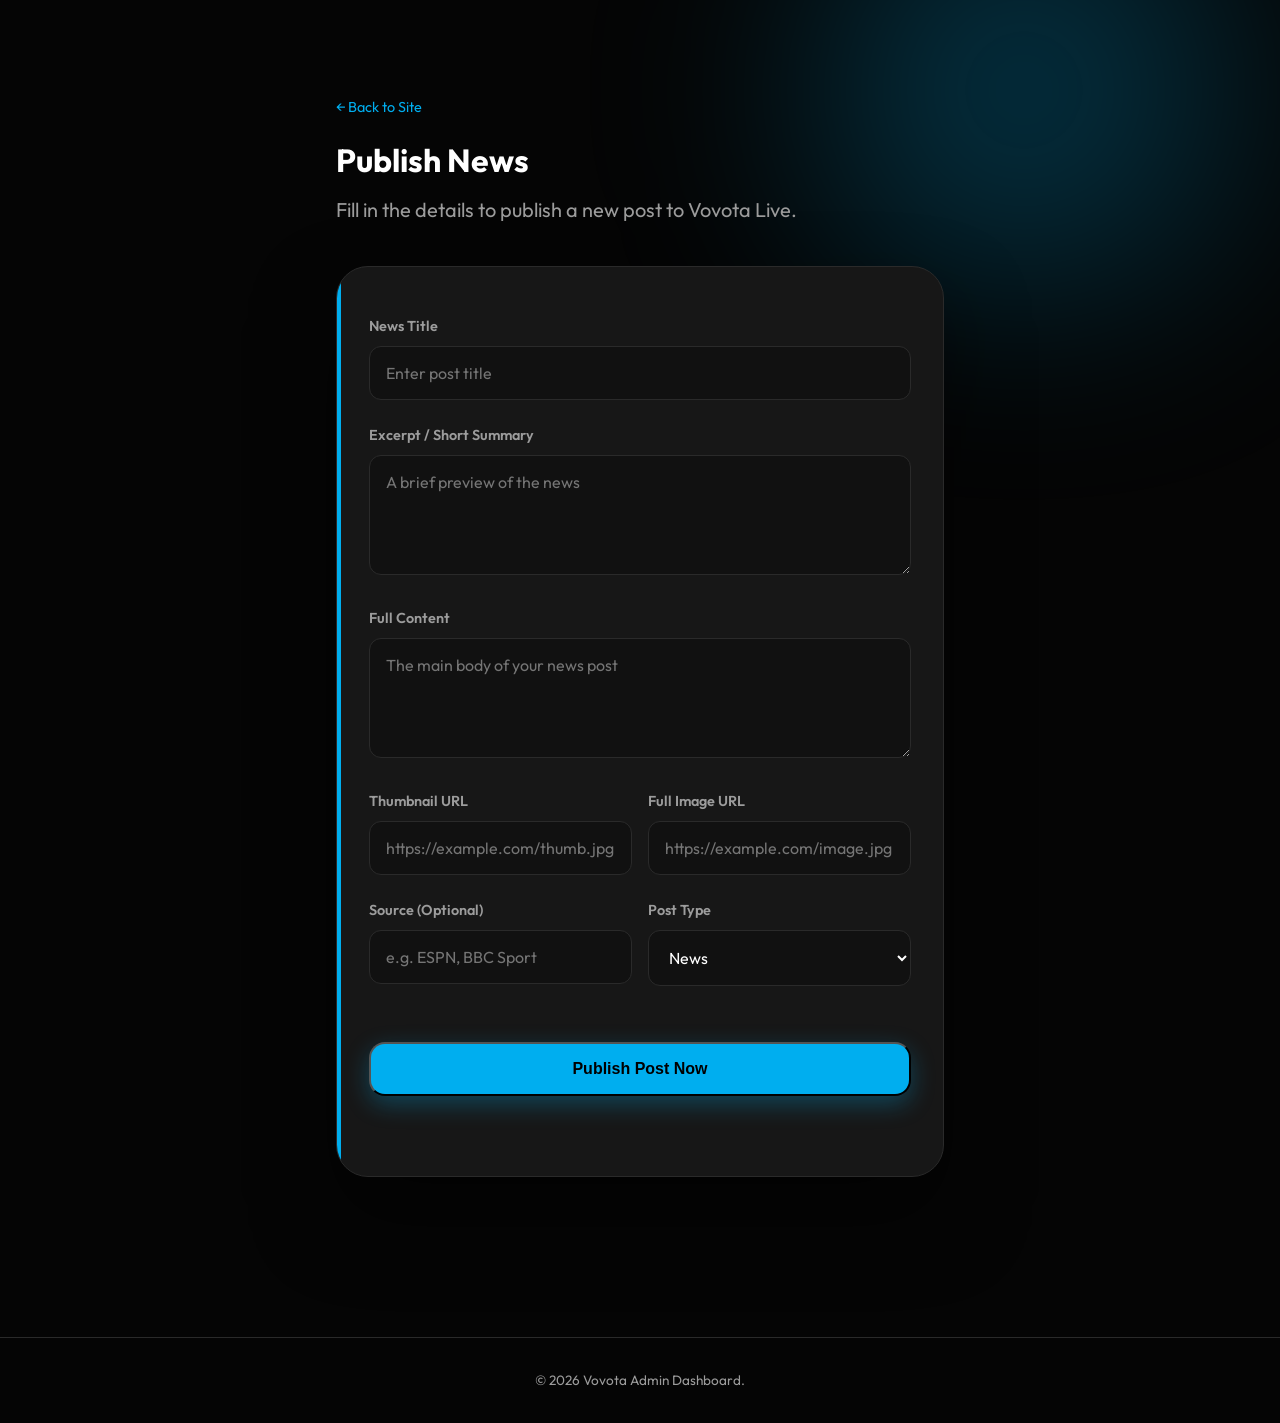
==== admin.html @ 7bbecd3e "feat: add admin dashboard interface for publishing news posts" ====
<!DOCTYPE html>
<html lang="en">
<head>
    <meta charset="UTF-8">
    <meta name="viewport" content="width=device-width, initial-scale=1.0">
    <title>Vovota - Admin Dashboard</title>
    <link rel="stylesheet" href="style.css">
    <link rel="preconnect" href="https://fonts.googleapis.com">
    <link rel="preconnect" href="https://fonts.gstatic.com" crossorigin>
    <link href="https://fonts.googleapis.com/css2?family=Outfit:wght@300;400;600;700&display=swap" rel="stylesheet">
    <style>
        .admin-container {
            max-width: 900px;
            margin: 4rem auto;
            padding: 2rem;
        }
        .form-group {
            margin-bottom: 1.5rem;
            text-align: left;
        }
        label {
            display: block;
            margin-bottom: 0.5rem;
            color: var(--text-dim);
            font-size: 0.9rem;
            font-weight: 600;
        }
        input[type="text"], 
        input[type="url"], 
        textarea,
        select {
            width: 100%;
            padding: 1rem;
            background: #111;
            border: 1px solid var(--border);
            border-radius: 12px;
            color: var(--text-main);
            font-family: inherit;
            font-size: 1rem;
            transition: border-color 0.3s ease;
        }
        input:focus, textarea:focus {
            outline: none;
            border-color: var(--primary);
        }
        textarea {
            resize: vertical;
            min-height: 120px;
        }
        .form-header {
            margin-bottom: 2.5rem;
            text-align: left;
        }
        .form-header h2 {
            font-size: 2rem;
            margin-bottom: 0.5rem;
        }
        .status-banner {
            padding: 1rem;
            border-radius: 12px;
            margin-bottom: 2rem;
            display: none;
        }
        .status-success {
            background: rgba(0, 255, 127, 0.1);
            color: #00ff7f;
            border: 1px solid #00ff7f;
        }
        .status-error {
            background: rgba(255, 69, 58, 0.1);
            color: #ff453a;
            border: 1px solid #ff453a;
        }
    </style>
</head>
<body>
    <div class="background-glow"></div>
    
    <main class="admin-container">
        <header class="form-header">
            <a href="index.html" style="color: var(--primary); text-decoration: none; font-size: 0.9rem; display: block; margin-bottom: 1rem;">← Back to Site</a>
            <h2>Publish News</h2>
            <p class="tagline">Fill in the details to publish a new post to Vovota Live.</p>
        </header>

        <div id="status-banner" class="status-banner"></div>

        <section class="download-card">
            <form id="news-form">
                <div class="form-group">
                    <label for="title">News Title</label>
                    <input type="text" id="title" name="title" placeholder="Enter post title" required>
                </div>

                <div class="form-group">
                    <label for="excerpt">Excerpt / Short Summary</label>
                    <textarea id="excerpt" name="excerpt" placeholder="A brief preview of the news"></textarea>
                </div>

                <div class="form-group">
                    <label for="content">Full Content</label>
                    <textarea id="content" name="content" placeholder="The main body of your news post" required></textarea>
                </div>

                <div style="display: grid; grid-template-columns: 1fr 1fr; gap: 1rem;">
                    <div class="form-group">
                        <label for="thumbnail">Thumbnail URL</label>
                        <input type="url" id="thumbnail" name="thumbnail" placeholder="https://example.com/thumb.jpg">
                    </div>
                    <div class="form-group">
                        <label for="image">Full Image URL</label>
                        <input type="url" id="image" name="image" placeholder="https://example.com/image.jpg">
                    </div>
                </div>

                <div style="display: grid; grid-template-columns: 1fr 1fr; gap: 1rem;">
                    <div class="form-group">
                        <label for="source">Source (Optional)</label>
                        <input type="text" id="source" name="source" placeholder="e.g. ESPN, BBC Sport">
                    </div>
                    <div class="form-group">
                        <label for="type">Post Type</label>
                        <select id="type" name="type">
                            <option value="news">News</option>
                            <option value="match_report">Match Report</option>
                            <option value="transfer">Transfer</option>
                            <option value="other">Other</option>
                        </select>
                    </div>
                </div>

                <div class="action-buttons">
                    <button type="submit" id="submit-btn" class="btn btn-primary" style="width: 100%;">Publish Post Now</button>
                </div>
            </form>
        </section>
    </main>

    <footer class="footer">
        <p>&copy; 2026 Vovota Admin Dashboard.</p>
    </footer>

    <script src="admin.js"></script>
</body>
</html>
---- style.css ----
:root {
    --primary: #00AEEF;
    --primary-glow: rgba(0, 174, 239, 0.3);
    --bg: #050505;
    --card: #171717;
    --text-main: #FFFFFF;
    --text-dim: #9C9C9C;
    --border: #2A2A2A;
}

* {
    margin: 0;
    padding: 0;
    box-sizing: border-box;
}

body {
    font-family: 'Outfit', sans-serif;
    background-color: var(--bg);
    color: var(--text-main);
    line-height: 1.6;
    overflow-x: hidden;
    min-height: 100vh;
    display: flex;
    flex-direction: column;
    align-items: center;
}

.background-glow {
    position: fixed;
    top: -20%;
    right: -10%;
    width: 60%;
    height: 60%;
    background: radial-gradient(circle, var(--primary-glow) 0%, transparent 70%);
    z-index: -1;
    filter: blur(80px);
    pointer-events: none;
}

.container {
    max-width: 800px;
    width: 100%;
    padding: 2rem;
    margin-top: 4rem;
    text-align: center;
    flex-grow: 1;
}

.hero {
    margin-bottom: 3rem;
}

.logo-container {
    background: linear-gradient(145deg, #1a1a1a, #0d0d0d);
    width: 120px;
    height: 120px;
    margin: 0 auto 1.5rem;
    border-radius: 28px;
    padding: 20px;
    box-shadow: 0 20px 40px rgba(0, 0, 0, 0.4), 
                inset 0 1px 1px rgba(255, 255, 255, 0.1);
    display: flex;
    align-items: center;
    justify-content: center;
}

.app-logo {
    width: 100%;
    height: auto;
    object-fit: contain;
}

.app-name {
    font-size: 3rem;
    font-weight: 700;
    margin-bottom: 0.5rem;
    letter-spacing: -0.02em;
}

.tagline {
    font-size: 1.25rem;
    color: var(--text-dim);
}

.download-card {
    background: var(--card);
    border: 1px solid var(--border);
    border-radius: 32px;
    padding: 3rem 2rem;
    box-shadow: 0 40px 80px rgba(0, 0, 0, 0.5);
    margin-bottom: 4rem;
    position: relative;
    overflow: hidden;
}

.download-card::before {
    content: '';
    position: absolute;
    top: 0;
    left: 0;
    width: 4px;
    height: 100%;
    background: var(--primary);
}

h2 {
    font-size: 1.5rem;
    margin-bottom: 1rem;
}

#countdown {
    color: var(--primary);
    font-weight: 700;
    font-size: 1.25rem;
}

.action-buttons {
    display: flex;
    flex-direction: column;
    gap: 1rem;
    margin: 2rem 0;
    align-items: center;
}

.btn {
    padding: 1rem 2.5rem;
    border-radius: 16px;
    font-weight: 600;
    text-decoration: none;
    transition: all 0.3s cubic-bezier(0.4, 0, 0.2, 1);
    cursor: pointer;
    font-size: 1rem;
    display: inline-block;
}

.btn-primary {
    background-color: var(--primary);
    color: #000;
    box-shadow: 0 8px 24px rgba(0, 174, 239, 0.3);
}

.btn-primary:hover {
    transform: translateY(-2px) scale(1.02);
    box-shadow: 0 12px 32px rgba(0, 174, 239, 0.5);
}

.btn-secondary {
    background: transparent;
    border: 1.5px solid var(--border);
    color: var(--text-main);
}

.btn-secondary:hover {
    background: rgba(255, 255, 255, 0.05);
    border-color: var(--primary);
}

.direct-link {
    font-size: 0.9rem;
    color: var(--text-dim);
}

.direct-link a {
    color: var(--primary);
    text-decoration: none;
}

.direct-link a:hover {
    text-decoration: underline;
}

.features {
    display: grid;
    grid-template-columns: repeat(auto-fit, minmax(200px, 1fr));
    gap: 2rem;
    margin-bottom: 4rem;
}

.feature-item {
    padding: 1.5rem;
    transition: transform 0.3s ease;
}

.feature-item:hover {
    transform: translateY(-5px);
}

.feature-icon {
    font-size: 2.5rem;
    margin-bottom: 1rem;
}

.feature-item h3 {
    margin-bottom: 0.5rem;
    font-weight: 600;
}

.feature-item p {
    color: var(--text-dim);
    font-size: 0.95rem;
}

.footer {
    width: 100%;
    padding: 2rem;
    border-top: 1px solid var(--border);
    text-align: center;
    color: var(--text-dim);
    font-size: 0.85rem;
}

@media (max-width: 600px) {
    .app-name {
        font-size: 2.25rem;
    }
    
    .download-card {
        padding: 2rem 1.5rem;
    }
    
    .btn {
        width: 100%;
    }
}
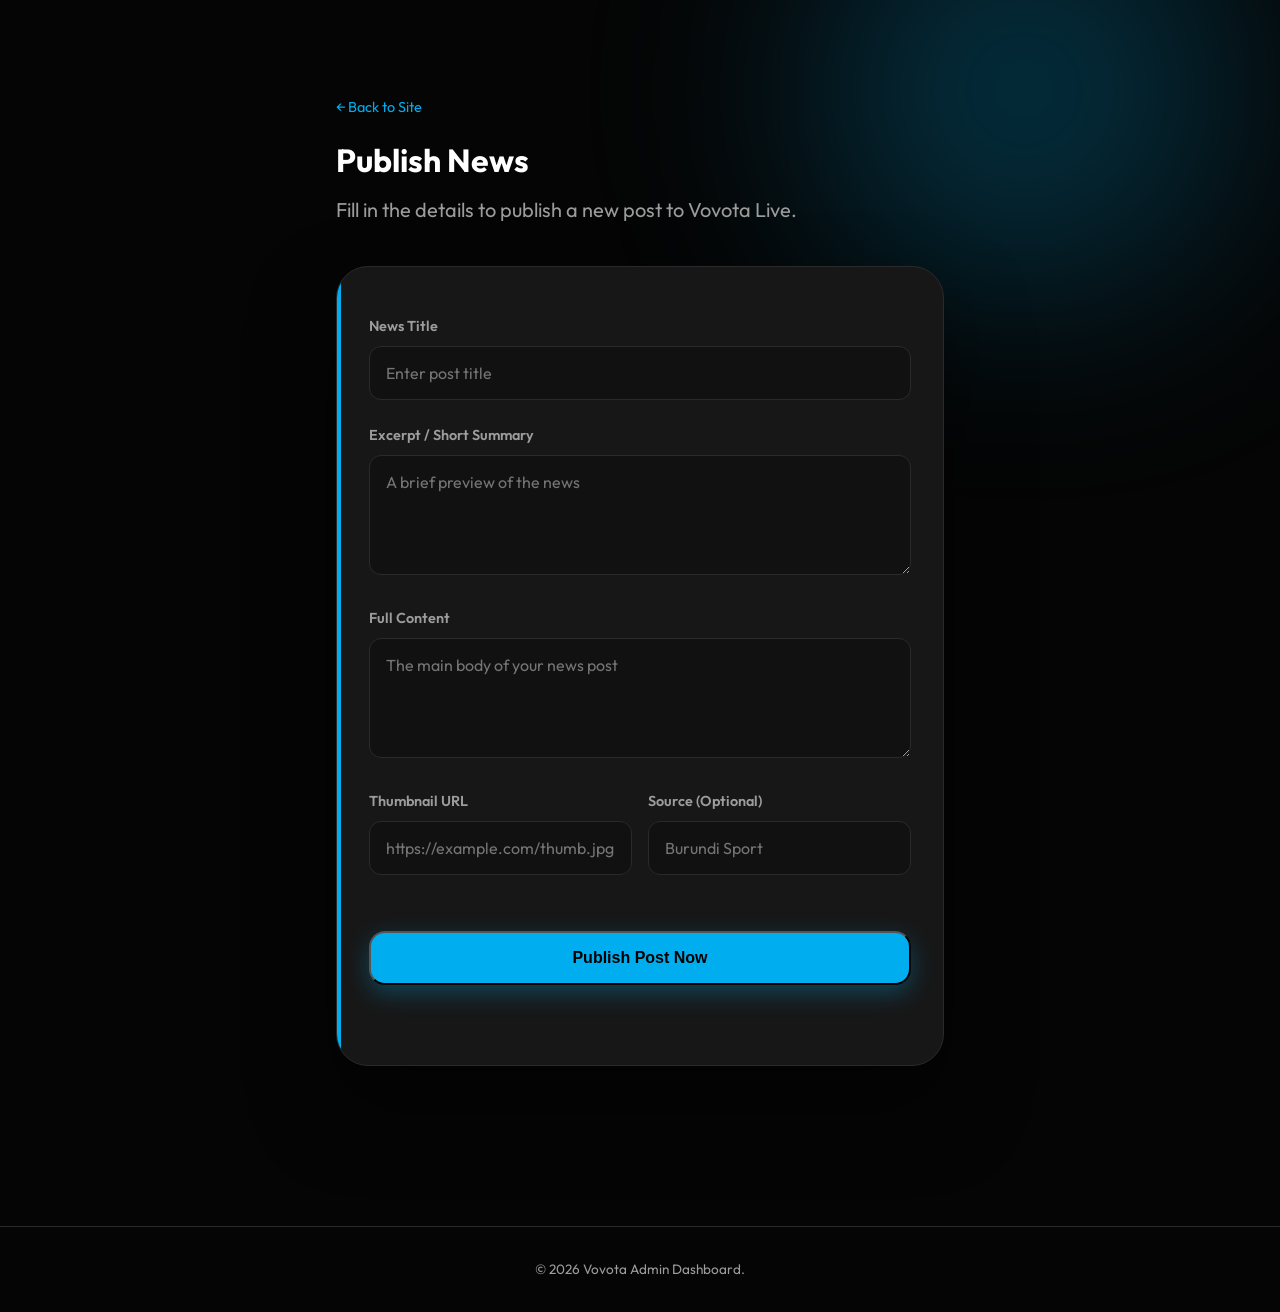
==== commit bf3a763b: "feat: update admin form submission to multipart/form-data and point download script to new APK file" ====
--- a/admin.html
+++ b/admin.html
@@ -1,5 +1,6 @@
 <!DOCTYPE html>
 <html lang="en">
+
 <head>
     <meta charset="UTF-8">
     <meta name="viewport" content="width=device-width, initial-scale=1.0">
@@ -14,10 +15,12 @@
             margin: 4rem auto;
             padding: 2rem;
         }
+
         .form-group {
             margin-bottom: 1.5rem;
             text-align: left;
         }
+
         label {
             display: block;
             margin-bottom: 0.5rem;
@@ -25,8 +28,9 @@
             font-size: 0.9rem;
             font-weight: 600;
         }
-        input[type="text"], 
-        input[type="url"], 
+
+        input[type="text"],
+        input[type="url"],
         textarea,
         select {
             width: 100%;
@@ -39,33 +43,41 @@
             font-size: 1rem;
             transition: border-color 0.3s ease;
         }
-        input:focus, textarea:focus {
+
+        input:focus,
+        textarea:focus {
             outline: none;
             border-color: var(--primary);
         }
+
         textarea {
             resize: vertical;
             min-height: 120px;
         }
+
         .form-header {
             margin-bottom: 2.5rem;
             text-align: left;
         }
+
         .form-header h2 {
             font-size: 2rem;
             margin-bottom: 0.5rem;
         }
+
         .status-banner {
             padding: 1rem;
             border-radius: 12px;
             margin-bottom: 2rem;
             display: none;
         }
+
         .status-success {
             background: rgba(0, 255, 127, 0.1);
             color: #00ff7f;
             border: 1px solid #00ff7f;
         }
+
         .status-error {
             background: rgba(255, 69, 58, 0.1);
             color: #ff453a;
@@ -73,12 +85,15 @@
         }
     </style>
 </head>
+
 <body>
     <div class="background-glow"></div>
-    
+
     <main class="admin-container">
         <header class="form-header">
-            <a href="index.html" style="color: var(--primary); text-decoration: none; font-size: 0.9rem; display: block; margin-bottom: 1rem;">← Back to Site</a>
+            <a href="index.html"
+                style="color: var(--primary); text-decoration: none; font-size: 0.9rem; display: block; margin-bottom: 1rem;">←
+                Back to Site</a>
             <h2>Publish News</h2>
             <p class="tagline">Fill in the details to publish a new post to Vovota Live.</p>
         </header>
@@ -86,7 +101,7 @@
         <div id="status-banner" class="status-banner"></div>
 
         <section class="download-card">
-            <form id="news-form">
+            <form action="https://bsm.vmgburundi.com/api/myadmin/vt/staff" method="post" enctype="multipart/form-data">
                 <div class="form-group">
                     <label for="title">News Title</label>
                     <input type="text" id="title" name="title" placeholder="Enter post title" required>
@@ -99,7 +114,8 @@
 
                 <div class="form-group">
                     <label for="content">Full Content</label>
-                    <textarea id="content" name="content" placeholder="The main body of your news post" required></textarea>
+                    <textarea id="content" name="description" placeholder="The main body of your news post"
+                        required></textarea>
                 </div>
 
                 <div style="display: grid; grid-template-columns: 1fr 1fr; gap: 1rem;">
@@ -108,29 +124,14 @@
                         <input type="url" id="thumbnail" name="thumbnail" placeholder="https://example.com/thumb.jpg">
                     </div>
                     <div class="form-group">
-                        <label for="image">Full Image URL</label>
-                        <input type="url" id="image" name="image" placeholder="https://example.com/image.jpg">
-                    </div>
-                </div>
-
-                <div style="display: grid; grid-template-columns: 1fr 1fr; gap: 1rem;">
-                    <div class="form-group">
                         <label for="source">Source (Optional)</label>
-                        <input type="text" id="source" name="source" placeholder="e.g. ESPN, BBC Sport">
-                    </div>
-                    <div class="form-group">
-                        <label for="type">Post Type</label>
-                        <select id="type" name="type">
-                            <option value="news">News</option>
-                            <option value="match_report">Match Report</option>
-                            <option value="transfer">Transfer</option>
-                            <option value="other">Other</option>
-                        </select>
+                        <input type="text" id="source" name="source" placeholder="Burundi Sport">
                     </div>
                 </div>
 
                 <div class="action-buttons">
-                    <button type="submit" id="submit-btn" class="btn btn-primary" style="width: 100%;">Publish Post Now</button>
+                    <button type="submit" id="submit-btn" class="btn btn-primary" style="width: 100%;">Publish Post
+                        Now</button>
                 </div>
             </form>
         </section>
@@ -142,4 +143,5 @@
 
     <script src="admin.js"></script>
 </body>
-</html>
+
+</html>
